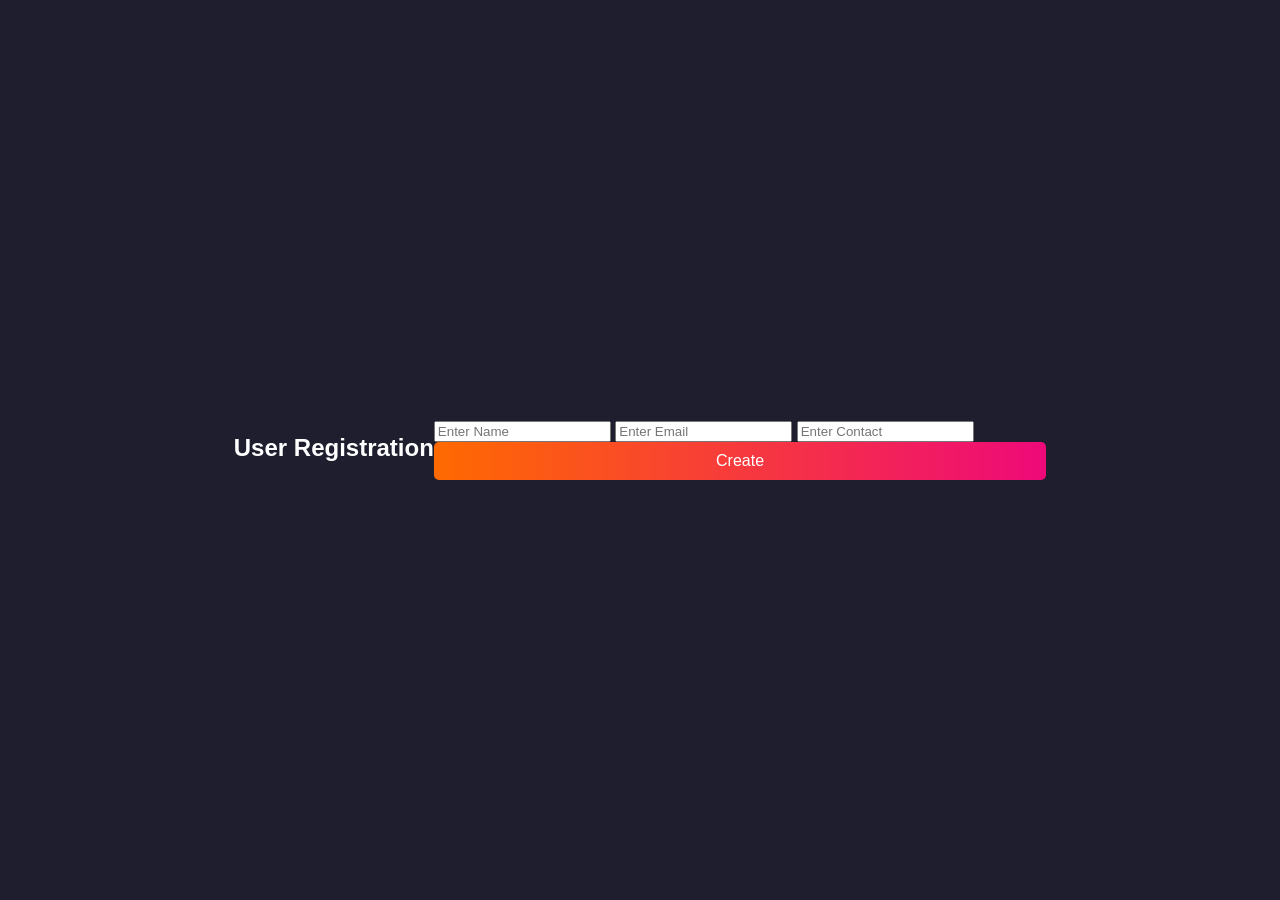
==== index.html @ 067039bc "AI generated code fix" ====
<!DOCTYPE html>
<html lang="en">
<head>
  <title>User Signup</title>
  <link rel="stylesheet" href="style.css">
</head>

<body>

<h1>User Registration</h1>

<form id="signupForm">

  <input id="name" placeholder="Enter Name">

  <input id="email" placeholder="Enter Email">

  <input id="contact" placeholder="Enter Contact">

  <button type="submit" onclick="createUser()">Create</button>

</form>

<p id="message"></p>

<script src="script.js"></script>
<script src="formValidator.js"></script>

</body>
</html>
---- style.css ----
body {
    font-family: Arial, sans-serif;
    background-color: #1e1e2f;
    color: #fff;
    display: flex;
    justify-content: center;
    align-items: center;
    height: 100vh;
    margin: 0;
}

.container {
    background: #fff;
    border-radius: 10px;
    padding: 20px;
    width: 300px;
    box-shadow: 0 4px 10px rgba(0,0,0,0.2);
}

h1 {
    text-align: center;
    font-size: 24px;
    margin-bottom: 20px;
}

input[type="text"], input[type="password"] {
    width: 100%;
    padding: 10px;
    margin: 10px 0;
    border: 1px solid #ddd;
    border-radius: 5px;
}

label {
    display: block;
    margin-top: 10px;
}

button {
    width: 100%;
    padding: 10px;
    border: none;
    border-radius: 5px;
    background: linear-gradient(90deg, #ff6a00, #ee0979);
    color: white;
    font-size: 16px;
    cursor: pointer;
}

button:hover {
    opacity: 0.9;
}

.forgot-password {
    display: block;
    text-align: center;
    margin: 10px 0;
    color: #007bff;
    text-decoration: none;
}

.sign-up {
    color: #007bff;
    text-decoration: none;
}
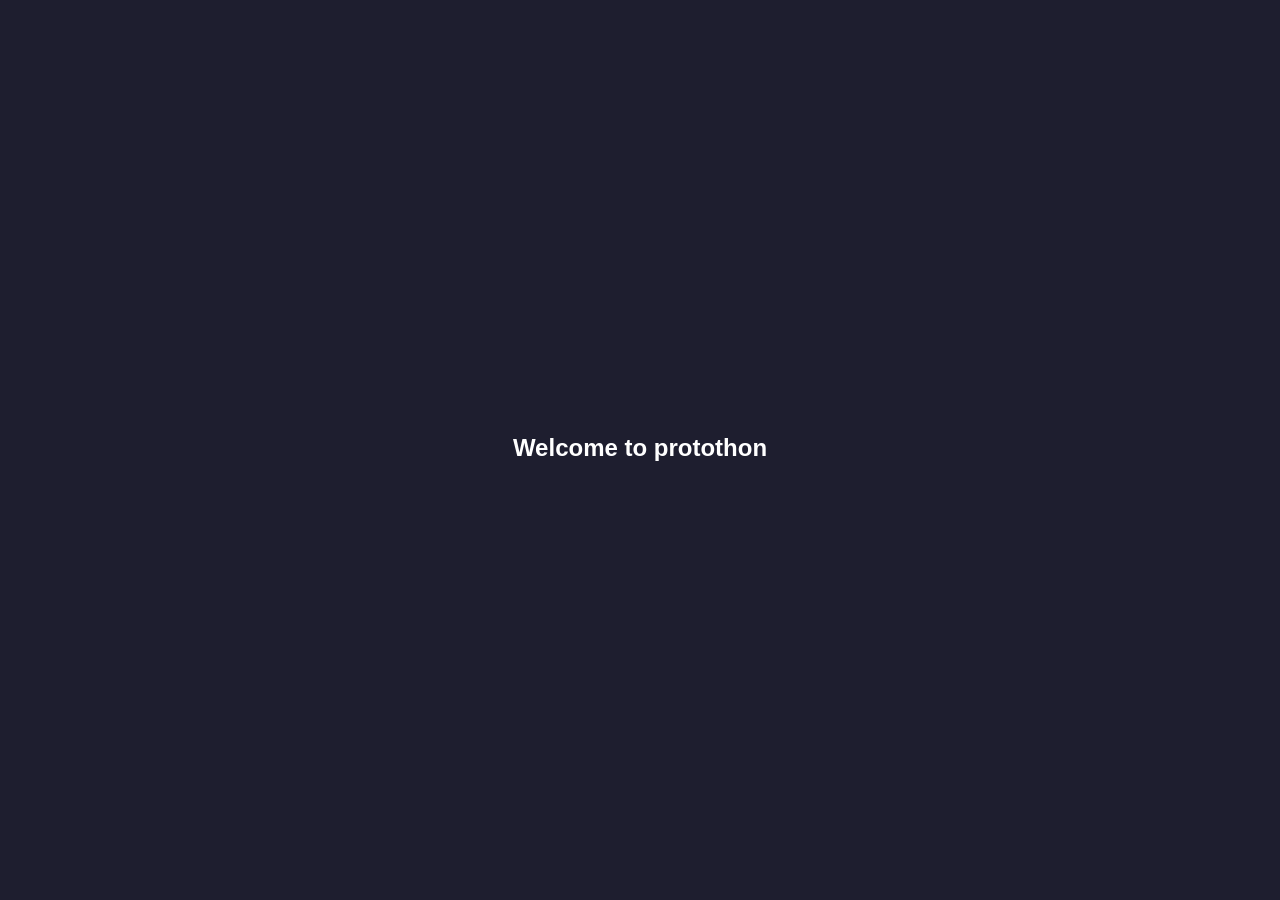
==== commit 7e6f25ca: "modified files" ====
--- a/index.html
+++ b/index.html
@@ -1,5 +1,5 @@
 <!DOCTYPE html>
-<html lang="en">
+<html>
 <head>
   <title>User Signup</title>
   <link rel="stylesheet" href="style.css">
@@ -7,24 +7,13 @@
 
 <body>
 
-<h1>User Registration</h1>
+<h1>Welcome to protothon</h1>
 
-<form id="signupForm">
-
-  <input id="name" placeholder="Enter Name">
-
-  <input id="email" placeholder="Enter Email">
-
-  <input id="contact" placeholder="Enter Contact">
-
-  <button type="submit" onclick="createUser()">Create</button>
-
-</form>
 
 <p id="message"></p>
 
 <script src="script.js"></script>
-<script src="formValidator.js"></script>
+
 
 </body>
-</html>
+</html>
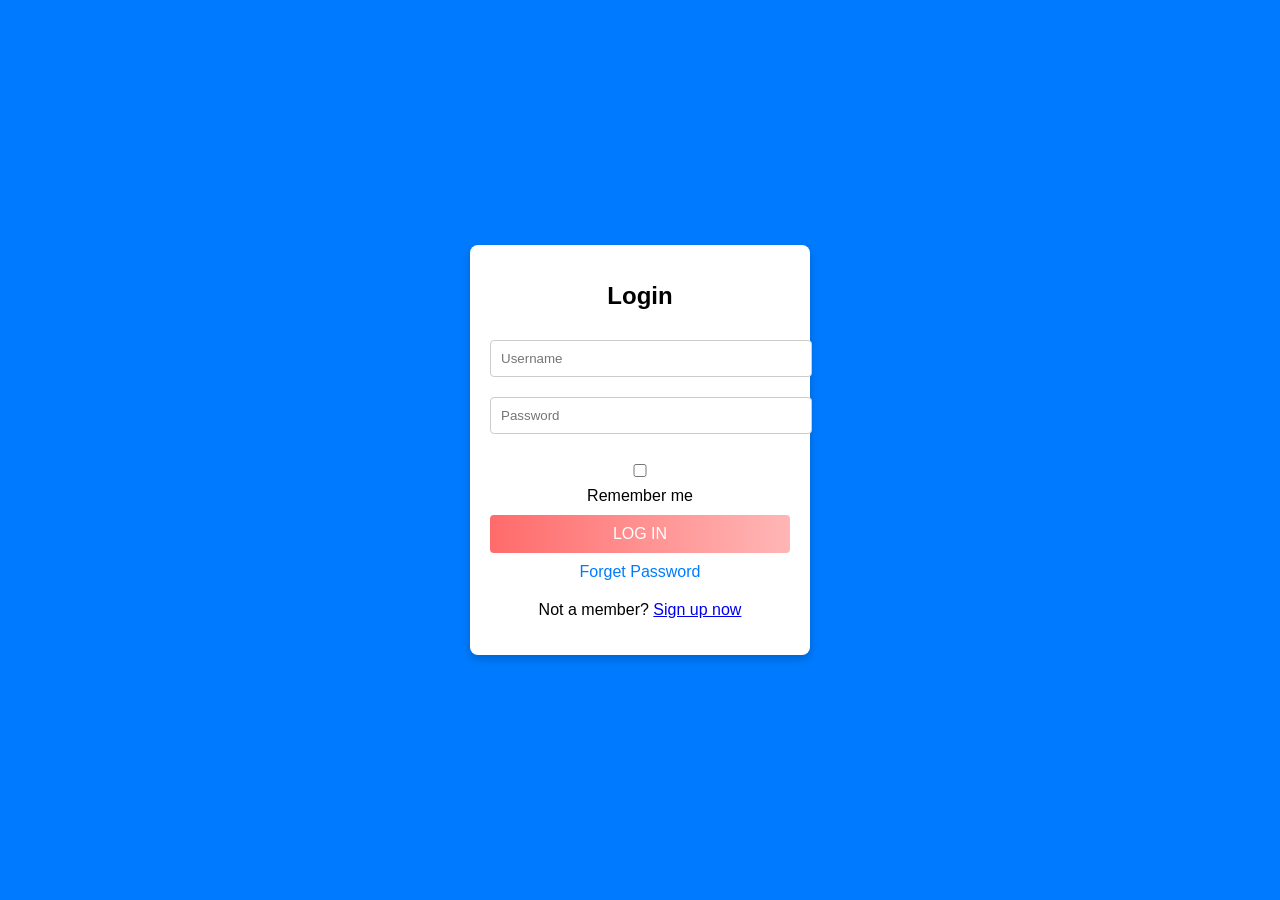
==== commit 4c3c40e2: "AI generated code fix" ====
--- a/index.html
+++ b/index.html
@@ -1,19 +1,24 @@
 <!DOCTYPE html>
-<html>
+<html lang="en">
 <head>
-  <title>User Signup</title>
-  <link rel="stylesheet" href="style.css">
+    <meta charset="UTF-8">
+    <meta name="viewport" content="width=device-width, initial-scale=1.0">
+    <link rel="stylesheet" href="style.css">
+    <title>Login</title>
 </head>
-
 <body>
-
-<h1>Welcome to protothon</h1>
-
-
-<p id="message"></p>
-
-<script src="script.js"></script>
-
-
+    <div class="container">
+        <h1>Login</h1>
+        <form>
+            <input type="text" placeholder="Username" required>
+            <input type="password" placeholder="Password" required>
+            <label>
+                <input type="checkbox"> Remember me
+            </label>
+            <button type="submit">LOG IN</button>
+            <a href="#" class="forget">Forget Password</a>
+        </form>
+        <p>Not a member? <a href="#">Sign up now</a></p>
+    </div>
 </body>
-</html>+</html>
--- a/style.css
+++ b/style.css
@@ -1,48 +1,47 @@
 body {
+    margin: 0;
     font-family: Arial, sans-serif;
-    background-color: #1e1e2f;
-    color: #fff;
+    background-color: #007bff;
     display: flex;
     justify-content: center;
     align-items: center;
     height: 100vh;
-    margin: 0;
 }
 
 .container {
-    background: #fff;
-    border-radius: 10px;
+    background: white;
+    border-radius: 8px;
     padding: 20px;
+    box-shadow: 0 4px 10px rgba(0, 0, 0, 0.2);
     width: 300px;
-    box-shadow: 0 4px 10px rgba(0,0,0,0.2);
+    text-align: center;
 }
 
 h1 {
-    text-align: center;
     font-size: 24px;
     margin-bottom: 20px;
 }
 
-input[type="text"], input[type="password"] {
+input {
     width: 100%;
     padding: 10px;
     margin: 10px 0;
-    border: 1px solid #ddd;
-    border-radius: 5px;
+    border: 1px solid #ccc;
+    border-radius: 4px;
 }
 
 label {
     display: block;
-    margin-top: 10px;
+    margin: 10px 0;
 }
 
 button {
     width: 100%;
     padding: 10px;
+    background: linear-gradient(90deg, #ff6b6b, #ffb6b6);
     border: none;
-    border-radius: 5px;
-    background: linear-gradient(90deg, #ff6a00, #ee0979);
     color: white;
+    border-radius: 4px;
     font-size: 16px;
     cursor: pointer;
 }
@@ -51,15 +50,17 @@
     opacity: 0.9;
 }
 
-.forgot-password {
+.forget {
     display: block;
-    text-align: center;
     margin: 10px 0;
     color: #007bff;
     text-decoration: none;
 }
 
-.sign-up {
-    color: #007bff;
-    text-decoration: none;
+.forget:hover {
+    text-decoration: underline;
 }
+
+p {
+    margin-top: 20px;
+}
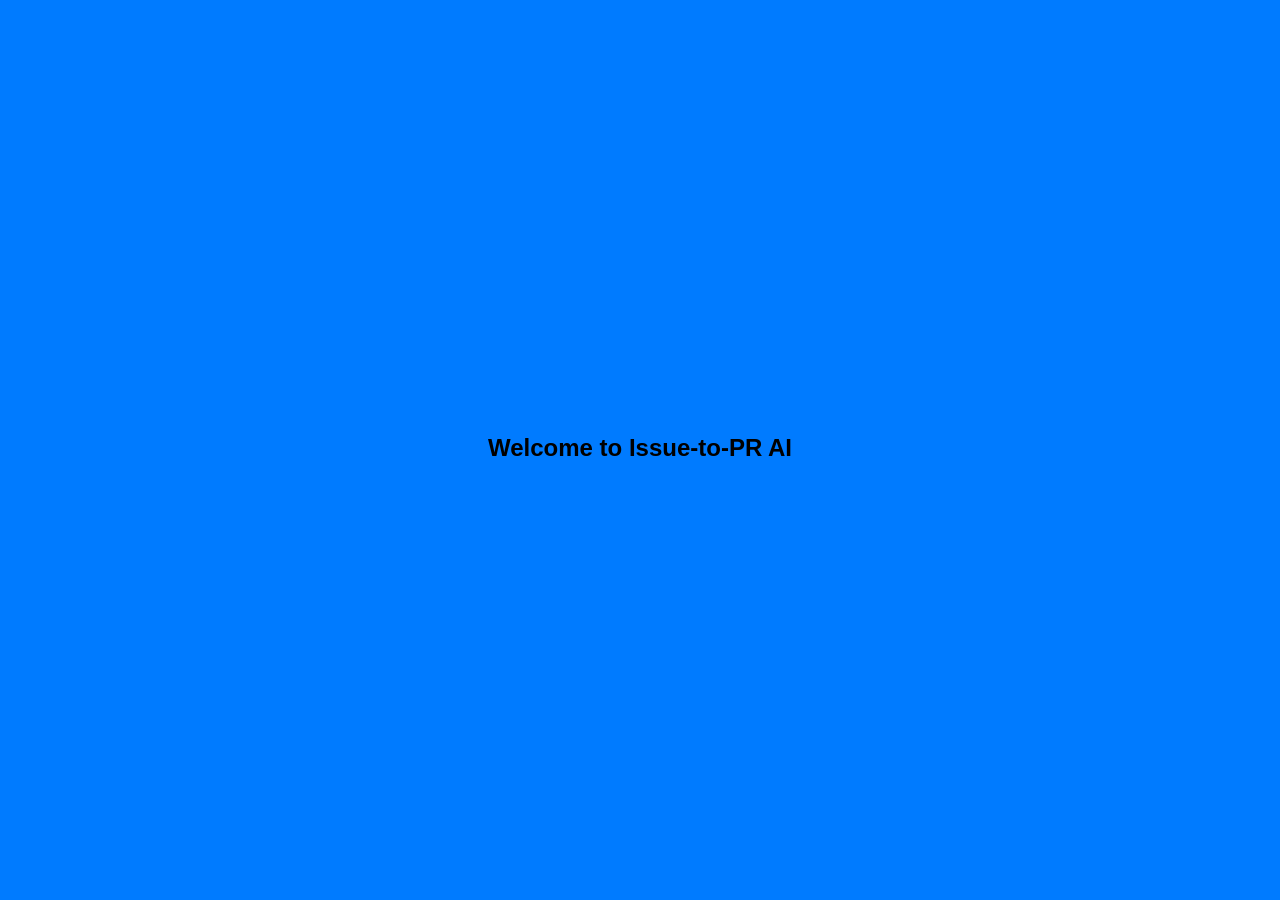
==== commit d4644585: "AI generated code fix" ====
--- a/index.html
+++ b/index.html
@@ -1,24 +1,19 @@
 <!DOCTYPE html>
-<html lang="en">
+<html>
 <head>
-    <meta charset="UTF-8">
-    <meta name="viewport" content="width=device-width, initial-scale=1.0">
-    <link rel="stylesheet" href="style.css">
-    <title>Login</title>
+  <title>Homepage</title>
+  <link rel="stylesheet" href="style.css">
 </head>
+
 <body>
-    <div class="container">
-        <h1>Login</h1>
-        <form>
-            <input type="text" placeholder="Username" required>
-            <input type="password" placeholder="Password" required>
-            <label>
-                <input type="checkbox"> Remember me
-            </label>
-            <button type="submit">LOG IN</button>
-            <a href="#" class="forget">Forget Password</a>
-        </form>
-        <p>Not a member? <a href="#">Sign up now</a></p>
-    </div>
+
+<h1>Welcome to Issue-to-PR AI</h1>
+
+
+<p id="message"></p>
+
+<script src="script.js"></script>
+
+
 </body>
 </html>
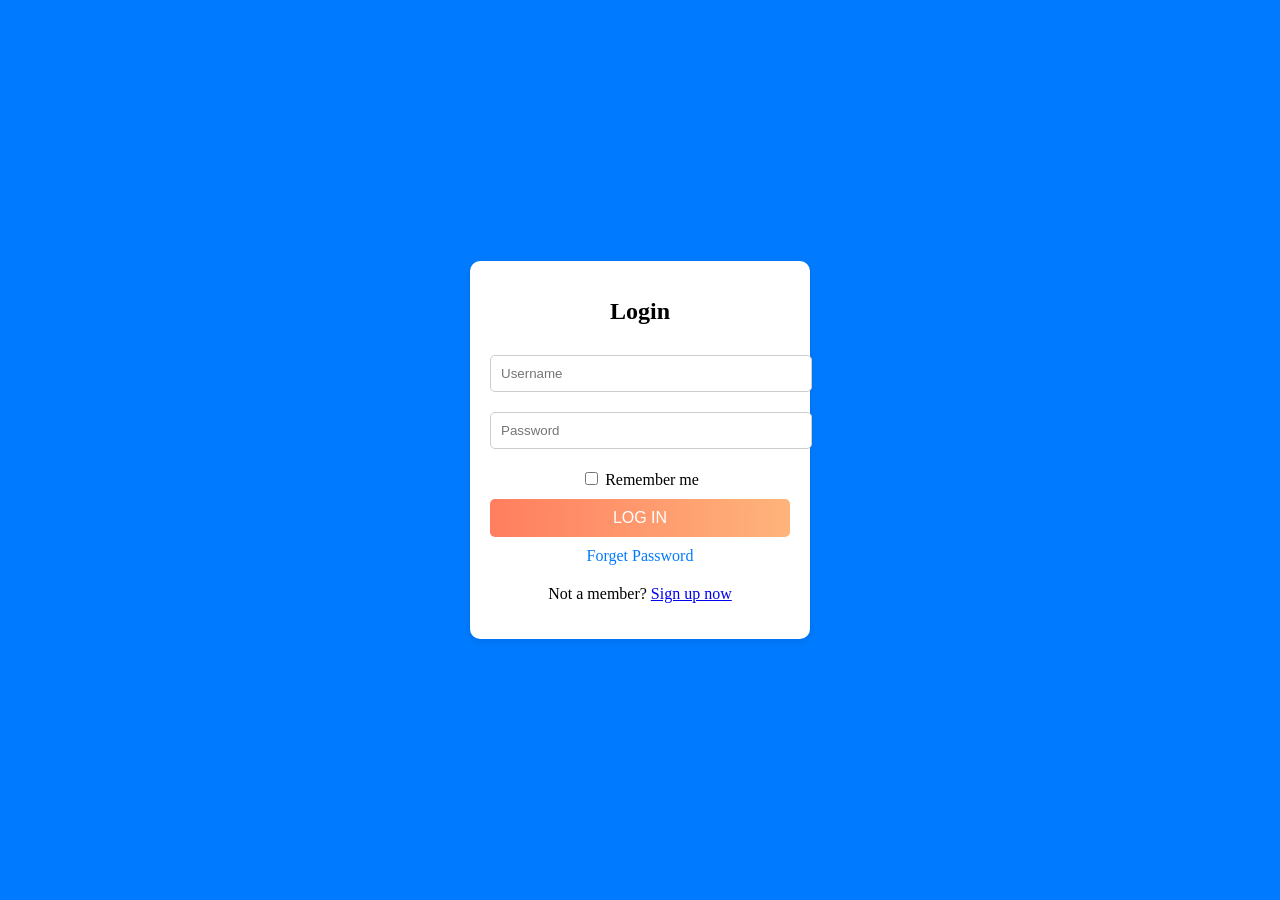
==== commit f86ac940: "AI generated code fix" ====
--- a/index.html
+++ b/index.html
@@ -1,19 +1,24 @@
 <!DOCTYPE html>
-<html>
+<html lang="en">
 <head>
-  <title>Homepage</title>
-  <link rel="stylesheet" href="style.css">
+    <meta charset="UTF-8">
+    <meta name="viewport" content="width=device-width, initial-scale=1.0">
+    <link rel="stylesheet" href="style.css">
+    <title>Login</title>
 </head>
-
 <body>
-
-<h1>Welcome to Issue-to-PR AI</h1>
-
-
-<p id="message"></p>
-
-<script src="script.js"></script>
-
-
+    <div class="container">
+        <h1>Login</h1>
+        <form>
+            <input type="text" placeholder="Username" required>
+            <input type="password" placeholder="Password" required>
+            <label>
+                <input type="checkbox"> Remember me
+            </label>
+            <button type="submit">LOG IN</button>
+        </form>
+        <a href="#" class="forgot-password">Forget Password</a>
+        <p>Not a member? <a href="#">Sign up now</a></p>
+    </div>
 </body>
 </html>
--- a/style.css
+++ b/style.css
@@ -1,18 +1,17 @@
 body {
-    margin: 0;
-    font-family: Arial, sans-serif;
     background-color: #007bff;
     display: flex;
     justify-content: center;
     align-items: center;
     height: 100vh;
+    margin: 0;
 }
 
 .container {
-    background: white;
-    border-radius: 8px;
+    background-color: white;
+    border-radius: 10px;
     padding: 20px;
-    box-shadow: 0 4px 10px rgba(0, 0, 0, 0.2);
+    box-shadow: 0 2px 10px rgba(0, 0, 0, 0.1);
     width: 300px;
     text-align: center;
 }
@@ -22,12 +21,13 @@
     margin-bottom: 20px;
 }
 
-input {
+input[type="text"],
+input[type="password"] {
     width: 100%;
     padding: 10px;
     margin: 10px 0;
     border: 1px solid #ccc;
-    border-radius: 4px;
+    border-radius: 5px;
 }
 
 label {
@@ -38,27 +38,19 @@
 button {
     width: 100%;
     padding: 10px;
-    background: linear-gradient(90deg, #ff6b6b, #ffb6b6);
+    background: linear-gradient(90deg, #ff7e5f, #feb47b);
     border: none;
+    border-radius: 5px;
     color: white;
-    border-radius: 4px;
     font-size: 16px;
     cursor: pointer;
 }
 
-button:hover {
-    opacity: 0.9;
-}
-
-.forget {
+.forgot-password {
     display: block;
-    margin: 10px 0;
+    margin-top: 10px;
     color: #007bff;
     text-decoration: none;
-}
-
-.forget:hover {
-    text-decoration: underline;
 }
 
 p {
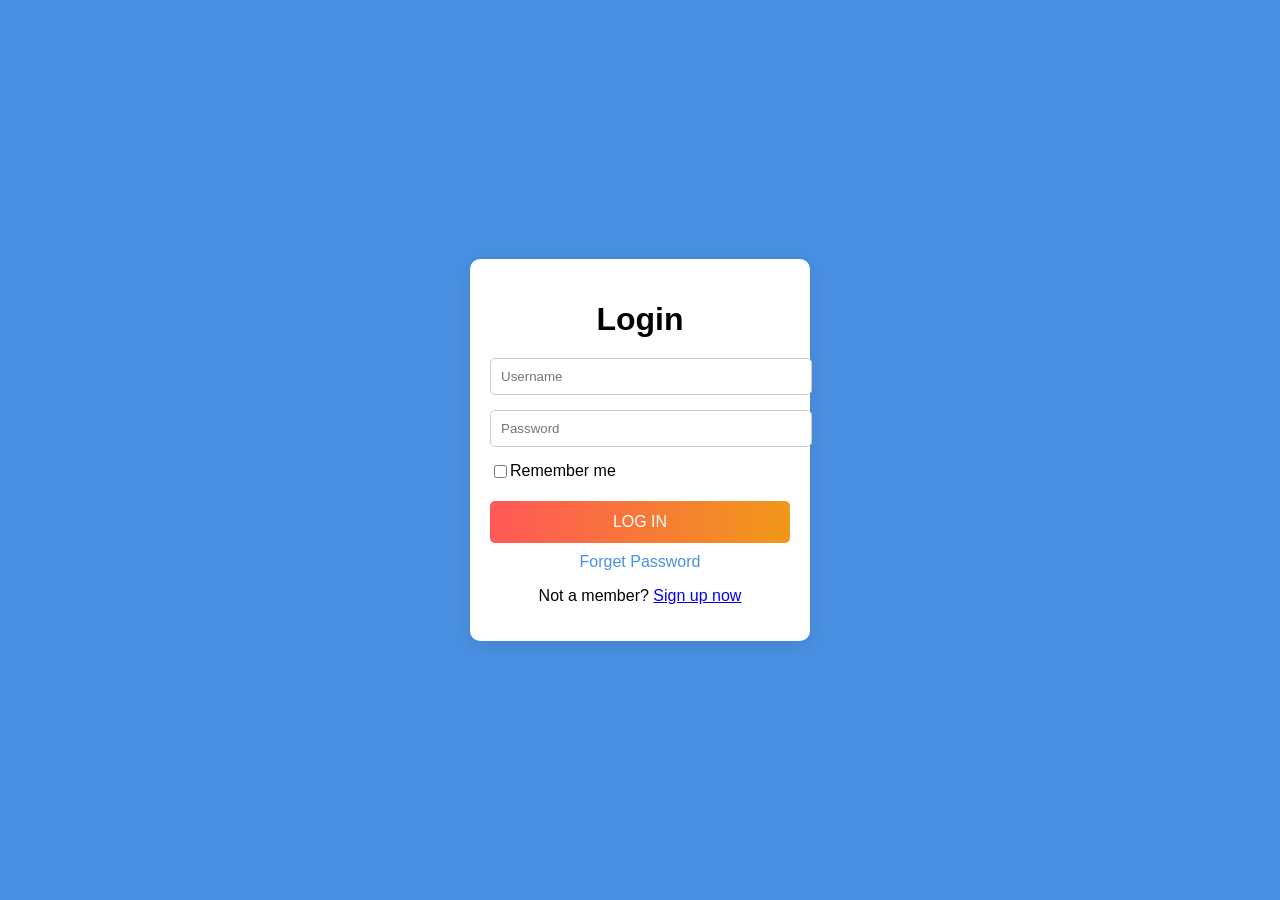
==== commit 18e0cab0: "AI generated code fix" ====
--- a/index.html
+++ b/index.html
@@ -12,12 +12,13 @@
         <form>
             <input type="text" placeholder="Username" required>
             <input type="password" placeholder="Password" required>
-            <label>
-                <input type="checkbox"> Remember me
-            </label>
-            <button type="submit">LOG IN</button>
+            <div class="remember-me">
+                <input type="checkbox" id="remember">
+                <label for="remember">Remember me</label>
+            </div>
+            <button type="submit" class="login-btn">LOG IN</button>
+            <a href="#" class="forget-password">Forget Password</a>
         </form>
-        <a href="#" class="forgot-password">Forget Password</a>
         <p>Not a member? <a href="#">Sign up now</a></p>
     </div>
 </body>
--- a/style.css
+++ b/style.css
@@ -1,5 +1,6 @@
 body {
-    background-color: #007bff;
+    font-family: Arial, sans-serif;
+    background-color: #4a90e2;
     display: flex;
     justify-content: center;
     align-items: center;
@@ -8,16 +9,15 @@
 }
 
 .container {
-    background-color: white;
+    background: white;
     border-radius: 10px;
     padding: 20px;
-    box-shadow: 0 2px 10px rgba(0, 0, 0, 0.1);
+    box-shadow: 0 4px 20px rgba(0, 0, 0, 0.1);
     width: 300px;
-    text-align: center;
 }
 
 h1 {
-    font-size: 24px;
+    text-align: center;
     margin-bottom: 20px;
 }
 
@@ -25,34 +25,40 @@
 input[type="password"] {
     width: 100%;
     padding: 10px;
-    margin: 10px 0;
+    margin-bottom: 15px;
     border: 1px solid #ccc;
     border-radius: 5px;
 }
 
-label {
-    display: block;
-    margin: 10px 0;
+.remember-me {
+    display: flex;
+    align-items: center;
+    margin-bottom: 20px;
 }
 
-button {
+.login-btn {
     width: 100%;
-    padding: 10px;
-    background: linear-gradient(90deg, #ff7e5f, #feb47b);
+    padding: 12px;
     border: none;
     border-radius: 5px;
+    background: linear-gradient(to right, #ff5858, #f09819);
     color: white;
     font-size: 16px;
     cursor: pointer;
 }
 
-.forgot-password {
+.forget-password {
     display: block;
+    text-align: center;
     margin-top: 10px;
-    color: #007bff;
+    color: #4a90e2;
     text-decoration: none;
 }
 
+.forget-password:hover {
+    text-decoration: underline;
+}
+
 p {
-    margin-top: 20px;
+    text-align: center;
 }
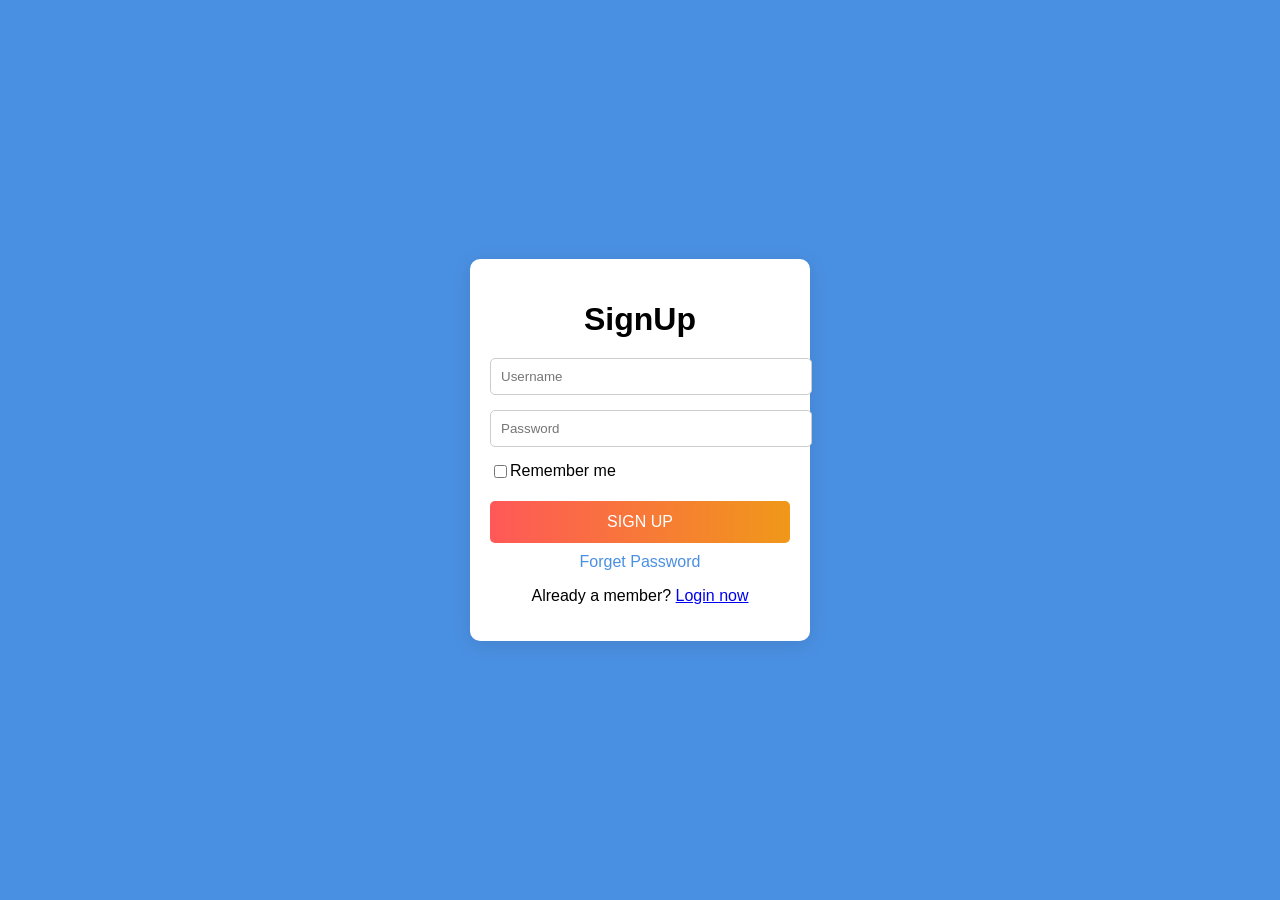
==== commit f3a204da: "AI generated code fix" ====
--- a/index.html
+++ b/index.html
@@ -4,11 +4,11 @@
     <meta charset="UTF-8">
     <meta name="viewport" content="width=device-width, initial-scale=1.0">
     <link rel="stylesheet" href="style.css">
-    <title>Login</title>
+    <title>SignUp</title>
 </head>
 <body>
     <div class="container">
-        <h1>Login</h1>
+        <h1>SignUp</h1>
         <form>
             <input type="text" placeholder="Username" required>
             <input type="password" placeholder="Password" required>
@@ -16,10 +16,10 @@
                 <input type="checkbox" id="remember">
                 <label for="remember">Remember me</label>
             </div>
-            <button type="submit" class="login-btn">LOG IN</button>
+            <button type="submit" class="login-btn">SIGN UP</button>
             <a href="#" class="forget-password">Forget Password</a>
         </form>
-        <p>Not a member? <a href="#">Sign up now</a></p>
+        <p>Already a member? <a href="#">Login now</a></p>
     </div>
 </body>
 </html>
